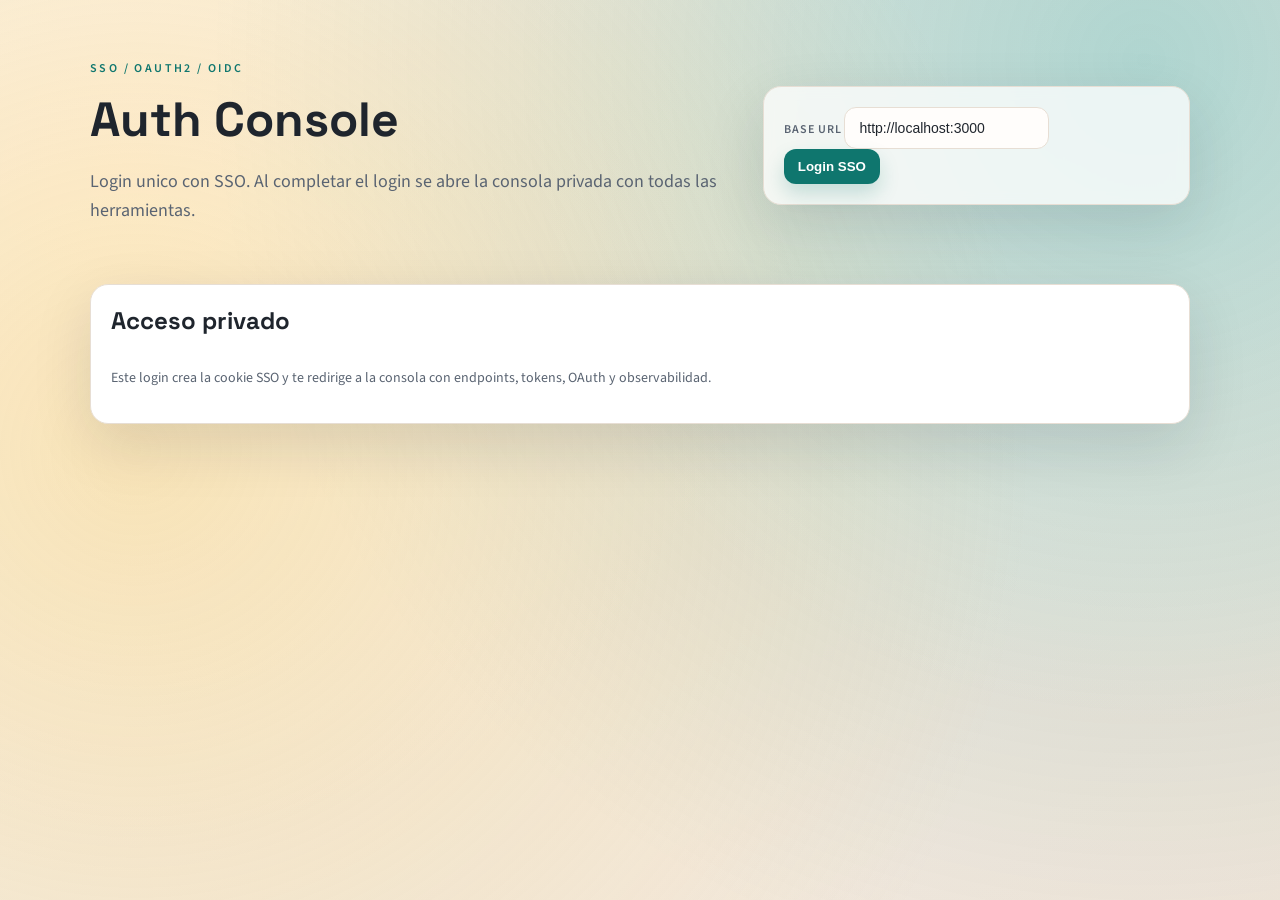
==== web-demo/index.html @ 293d9514 "web + refactor" ====
<!doctype html>
<html lang="es">
<head>
  <meta charset="utf-8" />
  <meta name="viewport" content="width=device-width, initial-scale=1" />
  <title>SSO Auth Demo</title>
  <link rel="preconnect" href="https://fonts.googleapis.com" />
  <link rel="preconnect" href="https://fonts.gstatic.com" crossorigin />
  <link href="https://fonts.googleapis.com/css2?family=Fira+Mono:wght@400;500&family=Space+Grotesk:wght@400;600;700&family=Source+Sans+3:wght@400;600&display=swap" rel="stylesheet" />
  <link rel="stylesheet" href="styles.css" />
  <script defer src="app.js"></script>
</head>
<body>
  <div class="bg-glow"></div>
  <div class="wrap">
    <header class="hero" data-reveal>
      <div>
        <p class="eyebrow">SSO / OAuth2 / OIDC</p>
        <h1>Auth Console</h1>
        <p class="lead">
          Login unico con SSO. Al completar el login se abre la consola privada
          con todas las herramientas.
        </p>
      </div>
      <div class="config">
        <label class="label">Base URL</label>
        <input id="baseUrl" class="input" type="text" value="http://localhost:3000" />
        <div class="row">
          <button id="btnLogin" class="btn">Login SSO</button>
        </div>
        <p id="loginError" class="error hidden"></p>
      </div>
    </header>

    <section class="grid">
      <article class="card wide" data-reveal>
        <h2>Acceso privado</h2>
        <p class="muted">
          Este login crea la cookie SSO y te redirige a la consola con endpoints,
          tokens, OAuth y observabilidad.
        </p>
      </article>
    </section>
  </div>

  <div id="loginModal" class="modal hidden" aria-hidden="true">
    <div class="modal-overlay" data-close></div>
    <div class="modal-card">
      <header class="modal-header">
        <h3>Login SSO</h3>
        <button id="btnCloseModal" class="btn ghost small">Cerrar</button>
      </header>
      <iframe id="loginFrame" title="Login SSO" loading="lazy"></iframe>
    </div>
  </div>
</body>
</html>
---- web-demo/styles.css ----
:root {
  --bg: #f7f3ef;
  --bg-2: #f1e6da;
  --ink: #1f252d;
  --muted: #5a6472;
  --card: #ffffff;
  --accent: #0f766e;
  --accent-2: #f4c95d;
  --border: #e7ded4;
  --shadow: 0 20px 60px rgba(16, 24, 40, 0.12);
  --radius: 18px;
  --font-head: "Space Grotesk", sans-serif;
  --font-body: "Source Sans 3", sans-serif;
}

* {
  box-sizing: border-box;
}

body {
  margin: 0;
  min-height: 100vh;
  font-family: var(--font-body);
  color: var(--ink);
  background: radial-gradient(circle at 10% 20%, #fff4e7 0%, transparent 50%),
    radial-gradient(circle at 90% 10%, #e5f6f2 0%, transparent 45%),
    linear-gradient(135deg, var(--bg), var(--bg-2));
  position: relative;
}

.bg-glow {
  position: fixed;
  inset: -200px;
  background: radial-gradient(circle at 20% 50%, rgba(244, 201, 93, 0.35), transparent 60%),
    radial-gradient(circle at 80% 20%, rgba(15, 118, 110, 0.25), transparent 55%);
  z-index: -1;
}

.wrap {
  width: min(1100px, 92%);
  margin: 0 auto;
  padding: 48px 0 64px;
}

.hero {
  display: grid;
  grid-template-columns: 1.2fr 0.8fr;
  gap: 32px;
  align-items: center;
  margin-bottom: 40px;
}

.eyebrow {
  text-transform: uppercase;
  letter-spacing: 0.2em;
  font-size: 12px;
  color: var(--accent);
  font-weight: 600;
}

h1 {
  font-family: var(--font-head);
  font-size: clamp(32px, 4vw, 48px);
  margin: 8px 0 12px;
}

h2 {
  font-family: var(--font-head);
  margin: 0 0 8px;
}

.lead {
  font-size: 18px;
  color: var(--muted);
  line-height: 1.6;
}

.config {
  background: rgba(255, 255, 255, 0.75);
  border: 1px solid var(--border);
  padding: 20px;
  border-radius: var(--radius);
  backdrop-filter: blur(6px);
  box-shadow: var(--shadow);
}

.grid {
  display: grid;
  grid-template-columns: repeat(auto-fit, minmax(240px, 1fr));
  gap: 20px;
}

.card {
  background: var(--card);
  border: 1px solid var(--border);
  border-radius: var(--radius);
  padding: 20px;
  box-shadow: var(--shadow);
  display: flex;
  flex-direction: column;
  gap: 10px;
}

.card.wide {
  grid-column: 1 / -1;
}

.label {
  font-size: 12px;
  text-transform: uppercase;
  letter-spacing: 0.08em;
  color: var(--muted);
  font-weight: 600;
}

.input {
  padding: 12px 14px;
  border-radius: 12px;
  border: 1px solid var(--border);
  font-size: 14px;
  background: #fffdfb;
  color: var(--ink);
}

.input:focus {
  outline: 2px solid rgba(15, 118, 110, 0.2);
  border-color: var(--accent);
}

.code {
  font-family: "Fira Mono", "Courier New", monospace;
  font-size: 12px;
}

.row {
  display: flex;
  gap: 10px;
  flex-wrap: wrap;
}

.btn {
  padding: 10px 14px;
  border-radius: 12px;
  border: none;
  background: var(--accent);
  color: #fff;
  font-weight: 600;
  cursor: pointer;
  transition: transform 0.15s ease, box-shadow 0.15s ease;
  box-shadow: 0 10px 20px rgba(15, 118, 110, 0.2);
}

.btn:hover {
  transform: translateY(-1px);
}

.btn.small {
  font-size: 12px;
}

.btn.ghost {
  background: #fff;
  color: var(--accent);
  border: 1px solid var(--accent);
  box-shadow: none;
}

.console {
  min-height: 220px;
  background: #101725;
  color: #e5e7eb;
  padding: 16px;
  border-radius: 14px;
  font-size: 12px;
  overflow: auto;
}

.muted {
  color: var(--muted);
  font-size: 14px;
  line-height: 1.5;
}

.footer {
  margin-top: 32px;
  text-align: center;
  color: var(--muted);
  font-size: 13px;
}

.error {
  margin-top: 12px;
  color: #b91c1c;
  font-size: 13px;
  font-weight: 600;
}

.hidden {
  display: none;
}

.modal {
  position: fixed;
  inset: 0;
  display: grid;
  place-items: center;
  z-index: 20;
}

.modal.hidden {
  display: none;
}

.modal-overlay {
  position: absolute;
  inset: 0;
  background: rgba(15, 23, 42, 0.45);
  backdrop-filter: blur(6px);
}

.modal-card {
  position: relative;
  width: min(720px, 92%);
  height: min(640px, 86vh);
  background: var(--card);
  border-radius: 20px;
  border: 1px solid var(--border);
  box-shadow: var(--shadow);
  display: grid;
  grid-template-rows: auto 1fr;
  overflow: hidden;
}

.modal-header {
  display: flex;
  align-items: center;
  justify-content: space-between;
  padding: 14px 18px;
  border-bottom: 1px solid var(--border);
}

.modal-header h3 {
  margin: 0;
  font-family: var(--font-head);
  font-size: 18px;
}

.modal-card iframe {
  width: 100%;
  height: 100%;
  border: none;
  background: #0f172a;
}

.switch {
  position: relative;
  display: inline-block;
  width: 52px;
  height: 28px;
}

.switch input {
  opacity: 0;
  width: 0;
  height: 0;
}

.slider {
  position: absolute;
  cursor: pointer;
  top: 0;
  left: 0;
  right: 0;
  bottom: 0;
  background-color: #d4d4d8;
  transition: 0.2s;
  border-radius: 999px;
}

.slider:before {
  position: absolute;
  content: "";
  height: 22px;
  width: 22px;
  left: 3px;
  bottom: 3px;
  background-color: white;
  transition: 0.2s;
  border-radius: 50%;
}

.switch input:checked + .slider {
  background-color: var(--accent);
}

.switch input:checked + .slider:before {
  transform: translateX(24px);
}

[data-reveal] {
  opacity: 0;
  transform: translateY(14px);
  animation: rise 0.6s ease forwards;
}

[data-reveal]:nth-child(2) { animation-delay: 0.05s; }
[data-reveal]:nth-child(3) { animation-delay: 0.1s; }
[data-reveal]:nth-child(4) { animation-delay: 0.15s; }
[data-reveal]:nth-child(5) { animation-delay: 0.2s; }

@keyframes rise {
  to {
    opacity: 1;
    transform: translateY(0);
  }
}

@media (max-width: 900px) {
  .hero {
    grid-template-columns: 1fr;
  }
}
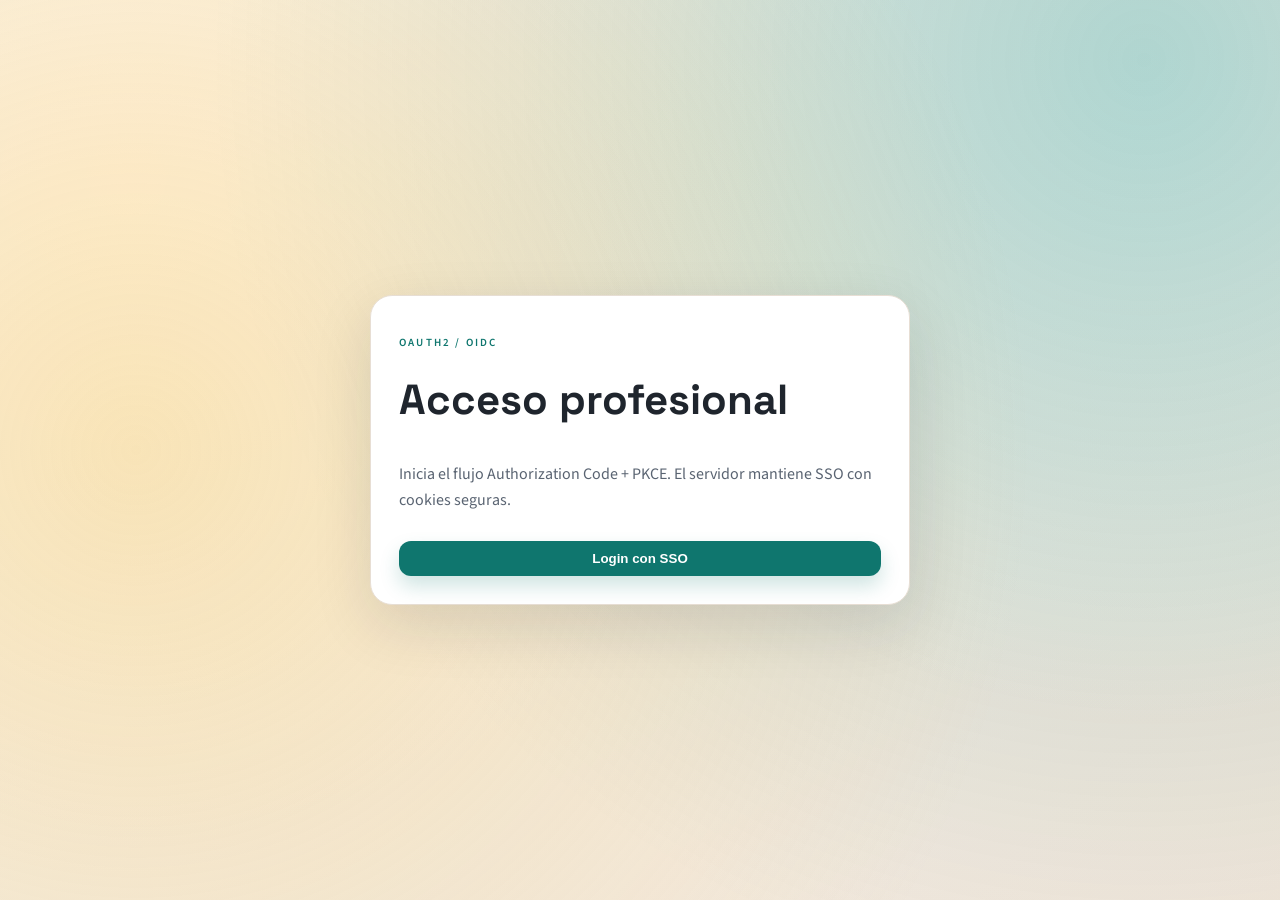
==== commit 1b50aa55: "funciona" ====
--- a/web-demo/index.html
+++ b/web-demo/index.html
@@ -3,7 +3,7 @@
 <head>
   <meta charset="utf-8" />
   <meta name="viewport" content="width=device-width, initial-scale=1" />
-  <title>SSO Auth Demo</title>
+  <title>SSO Login</title>
   <link rel="preconnect" href="https://fonts.googleapis.com" />
   <link rel="preconnect" href="https://fonts.gstatic.com" crossorigin />
   <link href="https://fonts.googleapis.com/css2?family=Fira+Mono:wght@400;500&family=Space+Grotesk:wght@400;600;700&family=Source+Sans+3:wght@400;600&display=swap" rel="stylesheet" />
@@ -12,46 +12,14 @@
 </head>
 <body>
   <div class="bg-glow"></div>
-  <div class="wrap">
-    <header class="hero" data-reveal>
-      <div>
-        <p class="eyebrow">SSO / OAuth2 / OIDC</p>
-        <h1>Auth Console</h1>
-        <p class="lead">
-          Login unico con SSO. Al completar el login se abre la consola privada
-          con todas las herramientas.
-        </p>
-      </div>
-      <div class="config">
-        <label class="label">Base URL</label>
-        <input id="baseUrl" class="input" type="text" value="http://localhost:3000" />
-        <div class="row">
-          <button id="btnLogin" class="btn">Login SSO</button>
-        </div>
-        <p id="loginError" class="error hidden"></p>
-      </div>
-    </header>
-
-    <section class="grid">
-      <article class="card wide" data-reveal>
-        <h2>Acceso privado</h2>
-        <p class="muted">
-          Este login crea la cookie SSO y te redirige a la consola con endpoints,
-          tokens, OAuth y observabilidad.
-        </p>
-      </article>
+  <main class="login-shell">
+    <section class="login-card" data-reveal>
+      <p class="eyebrow">OAuth2 / OIDC</p>
+      <h1>Acceso profesional</h1>
+      <p class="lead">Inicia el flujo Authorization Code + PKCE. El servidor mantiene SSO con cookies seguras.</p>
+      <button id="btnStartAuth" class="btn">Login con SSO</button>
+      <p id="loginError" class="error hidden"></p>
     </section>
-  </div>
-
-  <div id="loginModal" class="modal hidden" aria-hidden="true">
-    <div class="modal-overlay" data-close></div>
-    <div class="modal-card">
-      <header class="modal-header">
-        <h3>Login SSO</h3>
-        <button id="btnCloseModal" class="btn ghost small">Cerrar</button>
-      </header>
-      <iframe id="loginFrame" title="Login SSO" loading="lazy"></iframe>
-    </div>
-  </div>
+  </main>
 </body>
 </html>
--- a/web-demo/styles.css
+++ b/web-demo/styles.css
@@ -36,58 +36,29 @@
   z-index: -1;
 }
 
-.wrap {
-  width: min(1100px, 92%);
-  margin: 0 auto;
-  padding: 48px 0 64px;
-}
-
-.hero {
-  display: grid;
-  grid-template-columns: 1.2fr 0.8fr;
-  gap: 32px;
-  align-items: center;
-  margin-bottom: 40px;
+h1 {
+  font-family: var(--font-head);
+  font-size: clamp(30px, 4vw, 42px);
+  margin: 0 0 8px;
+}
+
+h2 {
+  font-family: var(--font-head);
+  margin: 0 0 8px;
+}
+
+.lead {
+  font-size: 16px;
+  color: var(--muted);
+  line-height: 1.6;
 }
 
 .eyebrow {
   text-transform: uppercase;
   letter-spacing: 0.2em;
-  font-size: 12px;
+  font-size: 11px;
   color: var(--accent);
   font-weight: 600;
-}
-
-h1 {
-  font-family: var(--font-head);
-  font-size: clamp(32px, 4vw, 48px);
-  margin: 8px 0 12px;
-}
-
-h2 {
-  font-family: var(--font-head);
-  margin: 0 0 8px;
-}
-
-.lead {
-  font-size: 18px;
-  color: var(--muted);
-  line-height: 1.6;
-}
-
-.config {
-  background: rgba(255, 255, 255, 0.75);
-  border: 1px solid var(--border);
-  padding: 20px;
-  border-radius: var(--radius);
-  backdrop-filter: blur(6px);
-  box-shadow: var(--shadow);
-}
-
-.grid {
-  display: grid;
-  grid-template-columns: repeat(auto-fit, minmax(240px, 1fr));
-  gap: 20px;
 }
 
 .card {
@@ -99,43 +70,6 @@
   display: flex;
   flex-direction: column;
   gap: 10px;
-}
-
-.card.wide {
-  grid-column: 1 / -1;
-}
-
-.label {
-  font-size: 12px;
-  text-transform: uppercase;
-  letter-spacing: 0.08em;
-  color: var(--muted);
-  font-weight: 600;
-}
-
-.input {
-  padding: 12px 14px;
-  border-radius: 12px;
-  border: 1px solid var(--border);
-  font-size: 14px;
-  background: #fffdfb;
-  color: var(--ink);
-}
-
-.input:focus {
-  outline: 2px solid rgba(15, 118, 110, 0.2);
-  border-color: var(--accent);
-}
-
-.code {
-  font-family: "Fira Mono", "Courier New", monospace;
-  font-size: 12px;
-}
-
-.row {
-  display: flex;
-  gap: 10px;
-  flex-wrap: wrap;
 }
 
 .btn {
@@ -154,10 +88,6 @@
   transform: translateY(-1px);
 }
 
-.btn.small {
-  font-size: 12px;
-}
-
 .btn.ghost {
   background: #fff;
   color: var(--accent);
@@ -165,27 +95,124 @@
   box-shadow: none;
 }
 
-.console {
-  min-height: 220px;
-  background: #101725;
-  color: #e5e7eb;
-  padding: 16px;
-  border-radius: 14px;
+.login-shell {
+  min-height: 100vh;
+  display: grid;
+  place-items: center;
+  padding: 40px 16px;
+}
+
+.login-card {
+  width: min(540px, 92vw);
+  padding: 28px;
+  border-radius: 22px;
+  background: var(--card);
+  border: 1px solid var(--border);
+  box-shadow: var(--shadow);
+  display: grid;
+  gap: 12px;
+}
+
+.private-shell {
+  min-height: 100vh;
+  display: grid;
+  place-items: center;
+  padding: 48px 16px 72px;
+}
+
+.private-card {
+  width: min(960px, 92vw);
+  background: var(--card);
+  border: 1px solid var(--border);
+  border-radius: calc(var(--radius) + 6px);
+  box-shadow: var(--shadow);
+  padding: 28px;
+  display: grid;
+  gap: 20px;
+}
+
+.private-header {
+  display: flex;
+  align-items: flex-start;
+  justify-content: space-between;
+  gap: 16px;
+  flex-wrap: wrap;
+}
+
+.status-bar {
+  display: flex;
+  flex-wrap: wrap;
+  gap: 10px;
+}
+
+.status-pill {
+  padding: 6px 12px;
+  border-radius: 999px;
   font-size: 12px;
-  overflow: auto;
-}
-
-.muted {
+  border: 1px solid rgba(15, 118, 110, 0.35);
+  color: var(--accent);
+  background: rgba(15, 118, 110, 0.12);
+}
+
+.status-pill.ghost {
+  border-color: rgba(31, 37, 45, 0.12);
   color: var(--muted);
+  background: #faf7f2;
+}
+
+.status-pill.ok {
+  border-color: rgba(16, 185, 129, 0.4);
+  color: #065f46;
+  background: rgba(16, 185, 129, 0.12);
+}
+
+.status-pill.error {
+  border-color: rgba(185, 28, 28, 0.35);
+  color: #b91c1c;
+  background: rgba(185, 28, 28, 0.12);
+}
+
+.private-grid {
+  display: grid;
+  grid-template-columns: repeat(auto-fit, minmax(220px, 1fr));
+  gap: 18px;
+}
+
+.info-list {
+  display: grid;
+  gap: 10px;
+}
+
+.info-item {
+  display: flex;
+  justify-content: space-between;
+  gap: 12px;
   font-size: 14px;
-  line-height: 1.5;
-}
-
-.footer {
-  margin-top: 32px;
-  text-align: center;
-  color: var(--muted);
-  font-size: 13px;
+  color: var(--ink);
+  border-bottom: 1px dashed var(--border);
+  padding-bottom: 6px;
+}
+
+.info-item strong {
+  font-family: "Fira Mono", "Courier New", monospace;
+  font-size: 12px;
+}
+
+.scope-list {
+  list-style: none;
+  padding: 0;
+  margin: 0;
+  display: grid;
+  gap: 8px;
+}
+
+.scope-list li {
+  padding: 8px 10px;
+  border-radius: 10px;
+  border: 1px solid var(--border);
+  background: #fbf8f2;
+  font-family: "Fira Mono", "Courier New", monospace;
+  font-size: 12px;
 }
 
 .error {
@@ -199,114 +226,11 @@
   display: none;
 }
 
-.modal {
-  position: fixed;
-  inset: 0;
-  display: grid;
-  place-items: center;
-  z-index: 20;
-}
-
-.modal.hidden {
-  display: none;
-}
-
-.modal-overlay {
-  position: absolute;
-  inset: 0;
-  background: rgba(15, 23, 42, 0.45);
-  backdrop-filter: blur(6px);
-}
-
-.modal-card {
-  position: relative;
-  width: min(720px, 92%);
-  height: min(640px, 86vh);
-  background: var(--card);
-  border-radius: 20px;
-  border: 1px solid var(--border);
-  box-shadow: var(--shadow);
-  display: grid;
-  grid-template-rows: auto 1fr;
-  overflow: hidden;
-}
-
-.modal-header {
-  display: flex;
-  align-items: center;
-  justify-content: space-between;
-  padding: 14px 18px;
-  border-bottom: 1px solid var(--border);
-}
-
-.modal-header h3 {
-  margin: 0;
-  font-family: var(--font-head);
-  font-size: 18px;
-}
-
-.modal-card iframe {
-  width: 100%;
-  height: 100%;
-  border: none;
-  background: #0f172a;
-}
-
-.switch {
-  position: relative;
-  display: inline-block;
-  width: 52px;
-  height: 28px;
-}
-
-.switch input {
-  opacity: 0;
-  width: 0;
-  height: 0;
-}
-
-.slider {
-  position: absolute;
-  cursor: pointer;
-  top: 0;
-  left: 0;
-  right: 0;
-  bottom: 0;
-  background-color: #d4d4d8;
-  transition: 0.2s;
-  border-radius: 999px;
-}
-
-.slider:before {
-  position: absolute;
-  content: "";
-  height: 22px;
-  width: 22px;
-  left: 3px;
-  bottom: 3px;
-  background-color: white;
-  transition: 0.2s;
-  border-radius: 50%;
-}
-
-.switch input:checked + .slider {
-  background-color: var(--accent);
-}
-
-.switch input:checked + .slider:before {
-  transform: translateX(24px);
-}
-
 [data-reveal] {
   opacity: 0;
   transform: translateY(14px);
   animation: rise 0.6s ease forwards;
 }
-
-[data-reveal]:nth-child(2) { animation-delay: 0.05s; }
-[data-reveal]:nth-child(3) { animation-delay: 0.1s; }
-[data-reveal]:nth-child(4) { animation-delay: 0.15s; }
-[data-reveal]:nth-child(5) { animation-delay: 0.2s; }
 
 @keyframes rise {
   to {
@@ -315,8 +239,13 @@
   }
 }
 
-@media (max-width: 900px) {
-  .hero {
-    grid-template-columns: 1fr;
+@media (max-width: 720px) {
+  .private-card {
+    padding: 20px;
   }
-}
+
+  .info-item {
+    flex-direction: column;
+    align-items: flex-start;
+  }
+}
